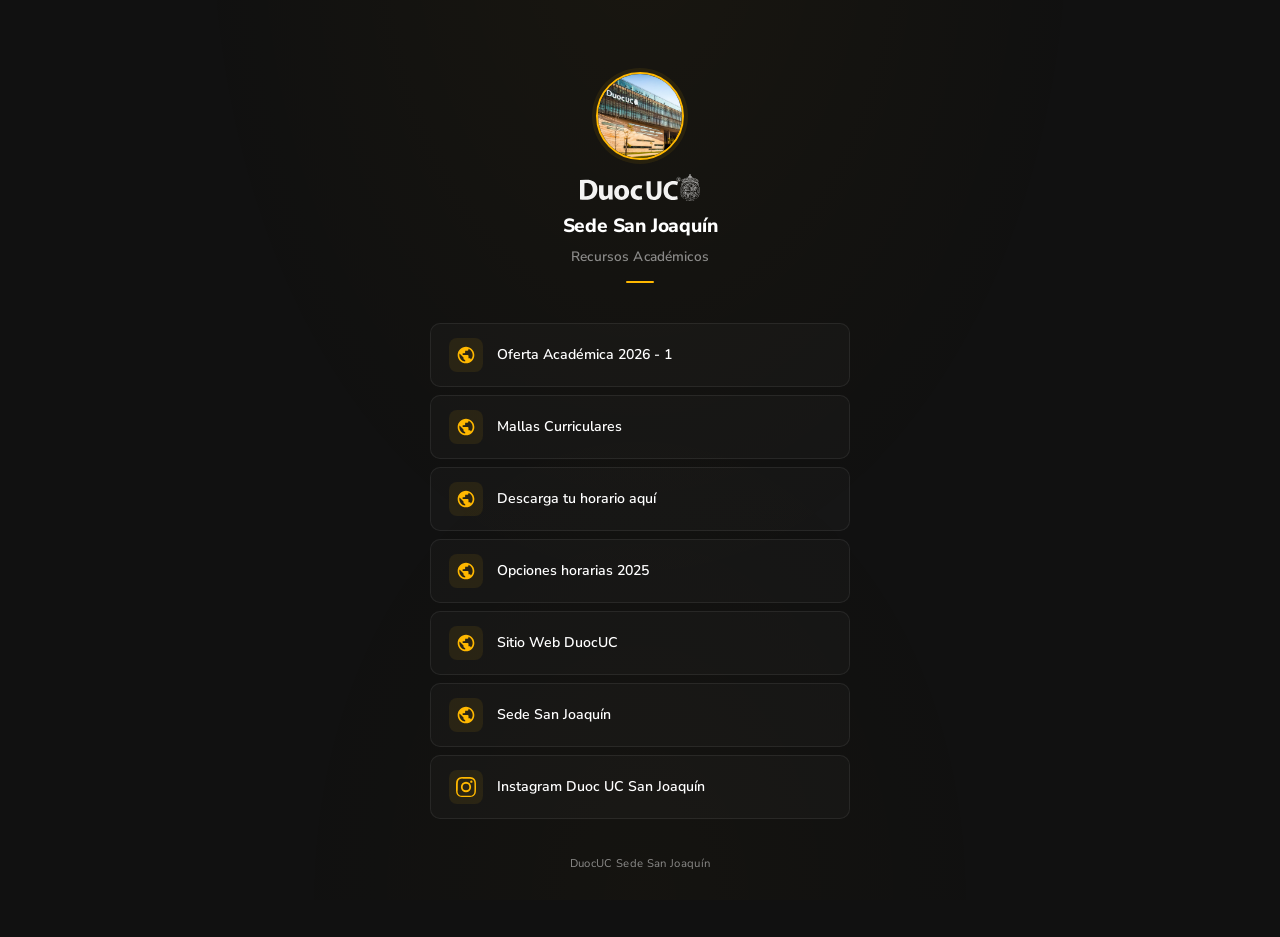
==== index.html @ 8e5e7271 "Add files via upload" ====
<!DOCTYPE html>
<html lang="es">
<head>
    <meta charset="UTF-8">
    <meta name="viewport" content="width=device-width, initial-scale=1.0">
    <title>DuocUC Sede San Joaquín - Enlaces</title>
    <meta name="description" content="Enlaces centralizados de DuocUC sede San Joaquín. Accede a redes sociales, sitio web y recursos de la sede.">
    <!-- Open Graph -->
    <meta property="og:title" content="DuocUC Sede San Joaquín - Recursos Académicos">
    <meta property="og:description" content="Oferta académica, mallas curriculares, horarios e inscripción de asignaturas. Duoc UC sede San Joaquín.">
    <meta property="og:image" content="https://sanjoaquintools.github.io/inscripcionasignaturas/san-joaquin.jpg">
    <meta property="og:url" content="https://sanjoaquintools.github.io/inscripcionasignaturas/">
    <meta property="og:type" content="website">
    <!-- Favicon -->
    <link rel="icon" type="image/svg+xml" href="favicon.svg">
    <!-- Google Fonts -->
    <link rel="preconnect" href="https://fonts.googleapis.com">
    <link rel="preconnect" href="https://fonts.gstatic.com" crossorigin>
    <link href="https://fonts.googleapis.com/css2?family=Nunito+Sans:wght@400;600;700;800&display=swap" rel="stylesheet">
    <!-- Estilos -->
    <link rel="stylesheet" href="css/styles.css">
</head>
<body>
    <main class="container">
        <header class="header">
            <img src="san-joaquin.jpg" alt="Duoc UC sede San Joaquín" class="avatar">
            <img src="logo-duoc.svg" alt="Logo DuocUC" class="logo">
            <h1 class="profile-name">Sede San Joaquín</h1>
            <p class="sede-name">Recursos Académicos</p>
        </header>
        <section id="links-container" class="links" aria-label="Enlaces"></section>
        <footer class="footer">
            <p class="footer__text">DuocUC Sede San Joaquín</p>
        </footer>
    </main>

    <!-- Modal para visualizar documentos -->
    <div id="doc-modal" class="modal" role="dialog" aria-modal="true" aria-labelledby="modal-title" hidden>
        <div class="modal__backdrop"></div>
        <div class="modal__panel">
            <header class="modal__header">
                <h2 id="modal-title" class="modal__title">Documento</h2>
                <button class="modal__close" aria-label="Cerrar">&times;</button>
            </header>
            <div class="modal__body">
                <iframe id="doc-iframe" class="modal__iframe" title="Visor de documento" frameborder="0" allowfullscreen></iframe>
            </div>
            <footer class="modal__footer">
                <a id="doc-external" href="#" target="_blank" rel="noopener noreferrer" class="modal__link">Abrir en nueva pestaña ↗</a>
            </footer>
        </div>
    </div>
    <!-- Scripts en orden: datos → iconos → lógica -->
    <script src="js/links.js"></script>
    <script src="js/icons.js"></script>
    <script src="js/app.js"></script>
</body>
</html>
---- css/styles.css ----
/* ==========================================================================
   DuocUC Sede San Joaquín - Linktree
   Diseño profesional con identidad institucional
   ========================================================================== */

/* Custom Properties */
:root {
  --black: #1A1A1A;
  --dark: #111111;
  --white: #FFFFFF;
  --gold: #FFB800;
  --gold-dim: rgba(255, 184, 0, 0.08);
  --gold-glow: rgba(255, 184, 0, 0.15);
  --text: rgba(255, 255, 255, 0.92);
  --text-muted: rgba(255, 255, 255, 0.5);
  --border: rgba(255, 255, 255, 0.07);
  --font: 'Nunito Sans', system-ui, -apple-system, sans-serif;
  --radius: 10px;
  --max-width: 460px;
  --padding-horizontal: 20px;
  --icon-size: 20px;
  --transition: 0.2s ease;
}

/* Reset */
*,
*::before,
*::after {
  box-sizing: border-box;
  margin: 0;
  padding: 0;
}

/* Body */
body {
  background: var(--dark);
  color: var(--text);
  font-family: var(--font);
  font-size: 16px;
  line-height: 1.6;
  min-height: 100vh;
  min-height: 100dvh;
  overflow-x: hidden;
  -webkit-font-smoothing: antialiased;
  -moz-osx-font-smoothing: grayscale;
}

/* Gradiente sutil de fondo */
body::before {
  content: '';
  position: fixed;
  inset: 0;
  background: 
    radial-gradient(ellipse at 50% -10%, rgba(255, 184, 0, 0.035) 0%, transparent 50%),
    radial-gradient(ellipse at 50% 100%, rgba(255, 184, 0, 0.02) 0%, transparent 40%);
  pointer-events: none;
  z-index: 0;
}

/* Container */
.container {
  position: relative;
  z-index: 1;
  max-width: var(--max-width);
  margin: 0 auto;
  padding: 52px var(--padding-horizontal) 48px;
  width: 100%;
  display: flex;
  flex-direction: column;
  align-items: center;
  min-height: 100vh;
  min-height: 100dvh;
}

/* Header */
.header {
  display: flex;
  flex-direction: column;
  align-items: center;
  text-align: center;
  margin-bottom: 32px;
  animation: fadeIn 0.6s ease-out;
}

/* Logo */
.logo {
  display: block;
  max-width: 120px;
  width: 100%;
  height: auto;
  margin-bottom: 10px;
  opacity: 0.95;
}

/* Avatar de perfil */
.avatar {
  display: block;
  width: 88px;
  height: 88px;
  border-radius: 50%;
  object-fit: cover;
  margin-bottom: 14px;
  border: 2px solid var(--gold);
  box-shadow: 0 0 0 4px var(--gold-dim);
}

/* Nombre del perfil */
.profile-name {
  font-size: 1.2rem;
  font-weight: 800;
  color: var(--white);
  letter-spacing: -0.01em;
  margin-bottom: 4px;
}

/* Nombre de sede */
.sede-name {
  font-size: 0.85rem;
  font-weight: 600;
  color: var(--text-muted);
  letter-spacing: 0.01em;
}

/* Separador debajo del header */
.sede-name::after {
  content: '';
  display: block;
  width: 28px;
  height: 2px;
  background: var(--gold);
  margin: 14px auto 0;
  border-radius: 2px;
}

/* Sección de enlaces */
.links {
  display: flex;
  flex-direction: column;
  gap: 8px;
  width: 100%;
}

/* Link Card */
.link-card {
  display: flex;
  align-items: center;
  gap: 14px;
  width: 100%;
  padding: 14px 18px;
  border-radius: var(--radius);
  border: 1px solid var(--border);
  background: rgba(255, 255, 255, 0.025);
  color: var(--text);
  text-decoration: none;
  transition: 
    transform var(--transition),
    background-color var(--transition),
    border-color var(--transition),
    box-shadow var(--transition);
  cursor: pointer;
  animation: fadeInUp 0.45s ease-out both;
}

/* Animaciones escalonadas */
.link-card:nth-child(1) { animation-delay: 0.05s; }
.link-card:nth-child(2) { animation-delay: 0.1s; }
.link-card:nth-child(3) { animation-delay: 0.15s; }
.link-card:nth-child(4) { animation-delay: 0.2s; }
.link-card:nth-child(5) { animation-delay: 0.25s; }
.link-card:nth-child(6) { animation-delay: 0.3s; }
.link-card:nth-child(7) { animation-delay: 0.35s; }
.link-card:nth-child(8) { animation-delay: 0.4s; }
.link-card:nth-child(9) { animation-delay: 0.45s; }
.link-card:nth-child(10) { animation-delay: 0.5s; }

/* Hover */
.link-card:hover {
  background: rgba(255, 255, 255, 0.045);
  border-color: rgba(255, 184, 0, 0.25);
  transform: translateY(-1px);
  box-shadow: 0 4px 16px rgba(0, 0, 0, 0.25);
}

/* Active */
.link-card:active {
  transform: translateY(0);
  box-shadow: none;
}

/* Focus */
.link-card:focus {
  outline: none;
  border-color: var(--gold);
  box-shadow: 0 0 0 3px var(--gold-glow);
}

.link-card:focus-visible {
  outline: 2px solid var(--gold);
  outline-offset: 2px;
}

/* Icono del card */
.link-card__icon {
  display: flex;
  align-items: center;
  justify-content: center;
  flex-shrink: 0;
  width: 34px;
  height: 34px;
  border-radius: 8px;
  background: var(--gold-dim);
  color: var(--gold);
  transition: background var(--transition);
}

.link-card:hover .link-card__icon {
  background: var(--gold-glow);
}

.link-card__icon svg {
  width: var(--icon-size);
  height: var(--icon-size);
  fill: var(--gold);
}

/* Título del card */
.link-card__title {
  font-size: 0.88rem;
  font-weight: 600;
  color: var(--white);
  line-height: 1.3;
}

/* Footer */
.footer {
  margin-top: auto;
  padding-top: 36px;
  text-align: center;
}

.footer__text {
  font-size: 0.7rem;
  color: var(--text-muted);
  letter-spacing: 0.03em;
  font-weight: 400;
}

/* Animaciones */
@keyframes fadeIn {
  from {
    opacity: 0;
  }
  to {
    opacity: 1;
  }
}

@keyframes fadeInUp {
  from {
    opacity: 0;
    transform: translateY(10px);
  }
  to {
    opacity: 1;
    transform: translateY(0);
  }
}

/* Reducir movimiento */
@media (prefers-reduced-motion: reduce) {
  *,
  *::before,
  *::after {
    animation-duration: 0.01ms !important;
    animation-iteration-count: 1 !important;
    transition-duration: 0.01ms !important;
  }
}

/* Móvil pequeño */
@media (max-width: 380px) {
  :root {
    --padding-horizontal: 16px;
  }

  .container {
    padding-top: 40px;
  }

  .avatar {
    width: 72px;
    height: 72px;
  }

  .profile-name {
    font-size: 1.05rem;
  }

  .sede-name {
    font-size: 0.8rem;
  }

  .link-card {
    padding: 12px 14px;
    gap: 12px;
  }

  .link-card__title {
    font-size: 0.84rem;
  }

  .link-card__icon {
    width: 30px;
    height: 30px;
  }
}

/* Pantalla grande */
@media (min-width: 768px) {
  .container {
    padding: 72px var(--padding-horizontal) 64px;
  }

  .header {
    margin-bottom: 40px;
  }
}

/* ==========================================================================
   Modal - Visor de documentos
   ========================================================================== */

.modal[hidden] {
  display: none;
}

.modal {
  position: fixed;
  inset: 0;
  z-index: 9000;
  display: flex;
  align-items: center;
  justify-content: center;
  padding: 16px;
}

.modal__backdrop {
  position: absolute;
  inset: 0;
  background: rgba(0, 0, 0, 0.85);
  backdrop-filter: blur(4px);
}

.modal__panel {
  position: relative;
  width: 100%;
  max-width: 900px;
  max-height: 90vh;
  background: #1a1a1a;
  border: 1px solid var(--border);
  border-radius: 12px;
  overflow: hidden;
  display: flex;
  flex-direction: column;
  box-shadow: 0 24px 64px rgba(0, 0, 0, 0.6);
  animation: fadeInUp 0.25s ease-out;
}

.modal__header {
  display: flex;
  align-items: center;
  justify-content: space-between;
  padding: 14px 20px;
  border-bottom: 1px solid var(--border);
  flex-shrink: 0;
}

.modal__title {
  font-size: 0.9rem;
  font-weight: 700;
  color: var(--white);
  white-space: nowrap;
  overflow: hidden;
  text-overflow: ellipsis;
  margin-right: 12px;
}

.modal__close {
  background: none;
  border: none;
  color: var(--white);
  font-size: 1.6rem;
  line-height: 1;
  cursor: pointer;
  width: 40px;
  height: 40px;
  display: flex;
  align-items: center;
  justify-content: center;
  border-radius: 8px;
  transition: background var(--transition);
  flex-shrink: 0;
}

.modal__close:hover {
  background: rgba(255, 255, 255, 0.08);
}

.modal__close:focus-visible {
  outline: 2px solid var(--gold);
  outline-offset: 2px;
}

.modal__body {
  flex: 1;
  overflow: hidden;
}

.modal__iframe {
  width: 100%;
  height: 70vh;
  min-height: 400px;
  border: none;
  display: block;
  background: #000;
}

.modal__footer {
  padding: 10px 20px;
  border-top: 1px solid var(--border);
  text-align: center;
  flex-shrink: 0;
}

.modal__link {
  font-size: 0.8rem;
  font-weight: 600;
  color: var(--gold);
  text-decoration: none;
}

.modal__link:hover {
  text-decoration: underline;
}

/* Badge para documentos */
.link-card__badge {
  margin-left: auto;
  font-size: 0.65rem;
  font-weight: 700;
  text-transform: uppercase;
  letter-spacing: 0.04em;
  color: var(--dark);
  background: var(--gold);
  padding: 2px 6px;
  border-radius: 4px;
  flex-shrink: 0;
}

/* Botón tipo document - mismos estilos que link-card */
.link-card--document {
  font-family: var(--font);
  font-size: inherit;
  text-align: left;
}

/* Modal responsive */
@media (max-width: 600px) {
  .modal {
    padding: 0;
  }

  .modal__panel {
    max-width: 100%;
    max-height: 100%;
    height: 100%;
    border-radius: 0;
  }

  .modal__iframe {
    height: calc(100vh - 110px);
    height: calc(100dvh - 110px);
  }
}
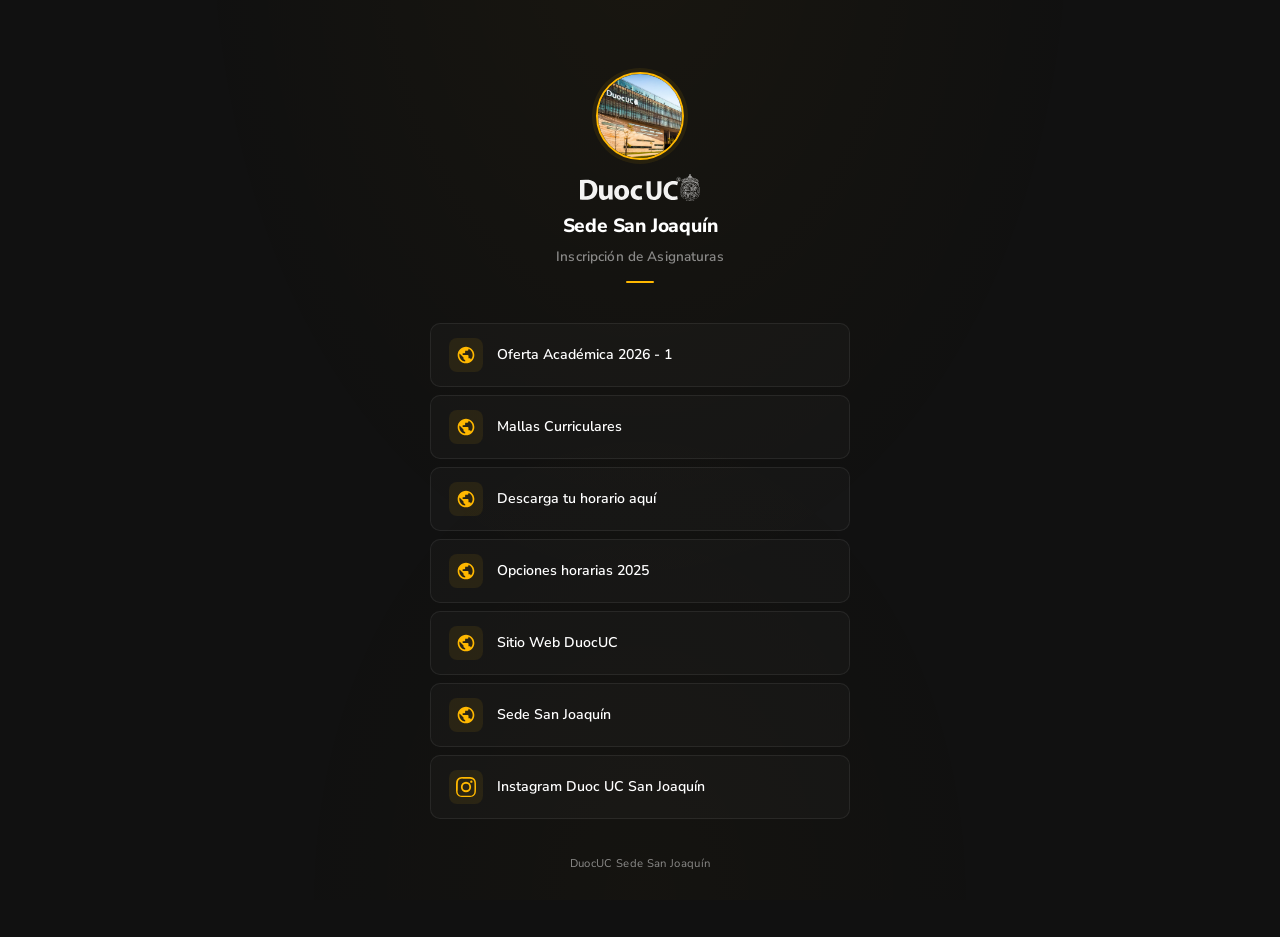
==== commit f6edc370: "Bug fixes" ====
--- a/index.html
+++ b/index.html
@@ -3,12 +3,12 @@
 <head>
     <meta charset="UTF-8">
     <meta name="viewport" content="width=device-width, initial-scale=1.0">
-    <title>DuocUC Sede San Joaquín - Enlaces</title>
-    <meta name="description" content="Enlaces centralizados de DuocUC sede San Joaquín. Accede a redes sociales, sitio web y recursos de la sede.">
+    <title>DuocUC Sede San Joaquín - Inscripción de Asignaturas</title>
+    <meta name="description" content="Inscripción de asignaturas Duoc UC sede San Joaquín. Oferta académica, mallas curriculares, horarios y opciones horarias.">
     <!-- Open Graph -->
-    <meta property="og:title" content="DuocUC Sede San Joaquín - Recursos Académicos">
+    <meta property="og:title" content="DuocUC Sede San Joaquín - Inscripción de Asignaturas">
     <meta property="og:description" content="Oferta académica, mallas curriculares, horarios e inscripción de asignaturas. Duoc UC sede San Joaquín.">
-    <meta property="og:image" content="https://sanjoaquintools.github.io/inscripcionasignaturas/san-joaquin.jpg">
+    <meta property="og:image" content="https://sanjoaquintools.github.io/inscripcionasignaturas/og-image.png">
     <meta property="og:url" content="https://sanjoaquintools.github.io/inscripcionasignaturas/">
     <meta property="og:type" content="website">
     <!-- Favicon -->
@@ -26,7 +26,7 @@
             <img src="san-joaquin.jpg" alt="Duoc UC sede San Joaquín" class="avatar">
             <img src="logo-duoc.svg" alt="Logo DuocUC" class="logo">
             <h1 class="profile-name">Sede San Joaquín</h1>
-            <p class="sede-name">Recursos Académicos</p>
+            <p class="sede-name">Inscripción de Asignaturas</p>
         </header>
         <section id="links-container" class="links" aria-label="Enlaces"></section>
         <footer class="footer">
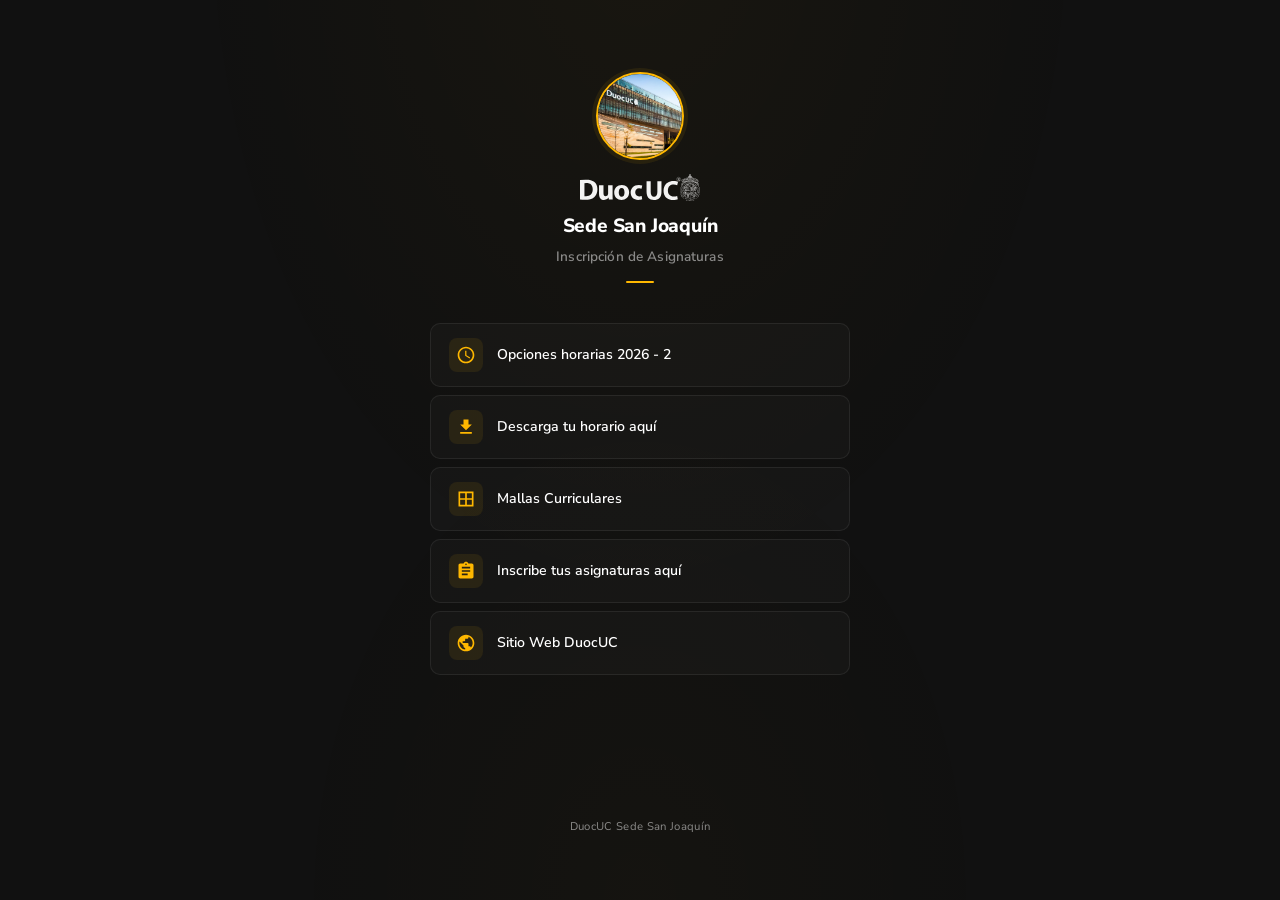
==== commit f31c1fd5: "Update links" ====
--- a/index.html
+++ b/index.html
@@ -3,11 +3,11 @@
 <head>
     <meta charset="UTF-8">
     <meta name="viewport" content="width=device-width, initial-scale=1.0">
-    <title>DuocUC Sede San Joaquín - Inscripción de Asignaturas</title>
-    <meta name="description" content="Inscripción de asignaturas Duoc UC sede San Joaquín. Oferta académica, mallas curriculares, horarios y opciones horarias.">
+    <title>Inscripción de Asignaturas - Duoc UC Sede San Joaquín</title>
+    <meta name="description" content="Opciones horarias, descarga de horarios, mallas curriculares e inscripción de asignaturas. Duoc UC sede San Joaquín.">
     <!-- Open Graph -->
-    <meta property="og:title" content="DuocUC Sede San Joaquín - Inscripción de Asignaturas">
-    <meta property="og:description" content="Oferta académica, mallas curriculares, horarios e inscripción de asignaturas. Duoc UC sede San Joaquín.">
+    <meta property="og:title" content="Inscripción de Asignaturas - Duoc UC Sede San Joaquín">
+    <meta property="og:description" content="Opciones horarias, descarga de horarios, mallas curriculares e inscripción de asignaturas. Duoc UC sede San Joaquín.">
     <meta property="og:image" content="https://sanjoaquintools.github.io/inscripcionasignaturas/og-image.png">
     <meta property="og:url" content="https://sanjoaquintools.github.io/inscripcionasignaturas/">
     <meta property="og:type" content="website">
